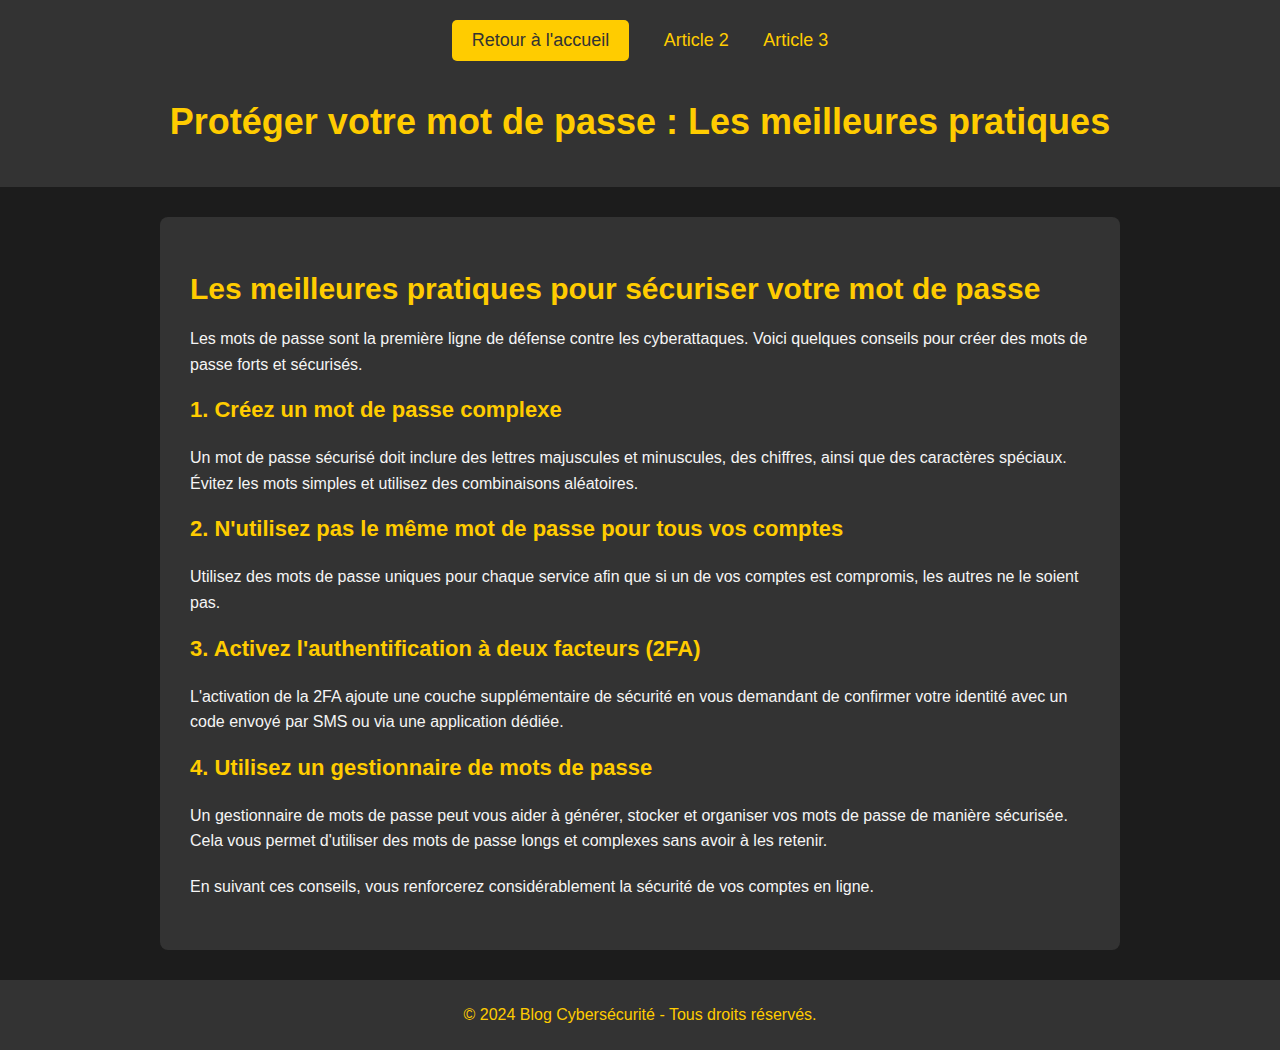
==== article1.html @ 2c90ef31 "ajour article1/2/3.html article1/2/3.css sur la branche main" ====
<!DOCTYPE html>
<html lang="fr">
<head>
    <meta charset="UTF-8">
    <meta name="viewport" content="width=device-width, initial-scale=1.0">
    <title>Protéger votre mot de passe : Les meilleures pratiques</title>
    <link rel="stylesheet" href="article1.css">
</head>
<body>
    <header>
        <nav>
            <ul>
                <li><a href="index.html" class="back-home-btn">Retour à l'accueil</a></li>
                <li><a href="article2.html">Article 2</a></li>
                <li><a href="article3.html">Article 3</a></li>
            </ul>
        </nav>
        <h1>Protéger votre mot de passe : Les meilleures pratiques</h1>
    </header>

    <section id="article1-content">
        <h2>Les meilleures pratiques pour sécuriser votre mot de passe</h2>
        <p>Les mots de passe sont la première ligne de défense contre les cyberattaques. Voici quelques conseils pour créer des mots de passe forts et sécurisés.</p>

        <h3>1. Créez un mot de passe complexe</h3>
        <p>Un mot de passe sécurisé doit inclure des lettres majuscules et minuscules, des chiffres, ainsi que des caractères spéciaux. Évitez les mots simples et utilisez des combinaisons aléatoires.</p>

        <h3>2. N'utilisez pas le même mot de passe pour tous vos comptes</h3>
        <p>Utilisez des mots de passe uniques pour chaque service afin que si un de vos comptes est compromis, les autres ne le soient pas.</p>

        <h3>3. Activez l'authentification à deux facteurs (2FA)</h3>
        <p>L'activation de la 2FA ajoute une couche supplémentaire de sécurité en vous demandant de confirmer votre identité avec un code envoyé par SMS ou via une application dédiée.</p>

        <h3>4. Utilisez un gestionnaire de mots de passe</h3>
        <p>Un gestionnaire de mots de passe peut vous aider à générer, stocker et organiser vos mots de passe de manière sécurisée. Cela vous permet d'utiliser des mots de passe longs et complexes sans avoir à les retenir.</p>

        <p>En suivant ces conseils, vous renforcerez considérablement la sécurité de vos comptes en ligne.</p>
    </section>

    <footer>
        <p>&copy; 2024 Blog Cybersécurité - Tous droits réservés.</p>
    </footer>
</body>
</html>
---- article1.css ----
/* Global Styles for Article Pages */
body {
    font-family: Arial, sans-serif;
    background-color: #1c1c1c;
    color: #f5f5f5;
    margin: 0;
    padding: 0;
}

/* Header Styles */
header {
    background-color: #333;
    padding: 20px;
    text-align: center;
}

header nav ul {
    list-style-type: none;
    padding: 0;
    margin: 0;
}

header nav ul li {
    display: inline;
    margin: 0 15px;
}

header nav ul li a {
    color: #ffcc00;
    font-size: 18px;
    text-decoration: none;
}

header nav ul li a:hover {
    color: #f5f5f5;
}

header h1 {
    font-size: 36px;
    margin-top: 20px;
}

header h1, header p {
    color: #ffcc00; /* Jaune */
}

/* Article Content Styles */
#article1-content {
    padding: 30px;
    margin: 30px auto;
    max-width: 900px;
    background-color: #333;
    border-radius: 8px;
}

#article1-content h2 {
    font-size: 30px;
    color: #ffcc00;
    margin-bottom: 20px;
}

#article1-content h3 {
    font-size: 22px;
    color: #ffcc00;
    margin-top: 20px;
}

#article1-content p {
    font-size: 16px;
    line-height: 1.6;
    color: #f5f5f5;
    margin-bottom: 20px;
}

/* Footer Styles */
footer {
    background-color: #333;
    padding: 10px;
    text-align: center;
}

footer p {
    color: #ffcc00;
}

/* Back to Home Button Styles */
.back-home-btn {
    display: inline-block;
    background-color: #ffcc00;
    color: #333;
    padding: 10px 20px;
    font-size: 18px;
    text-decoration: none;
    border-radius: 5px;
    margin-bottom: 20px;
}

.back-home-btn:hover {
    background-color: #f5f5f5;
    color: #333;
}
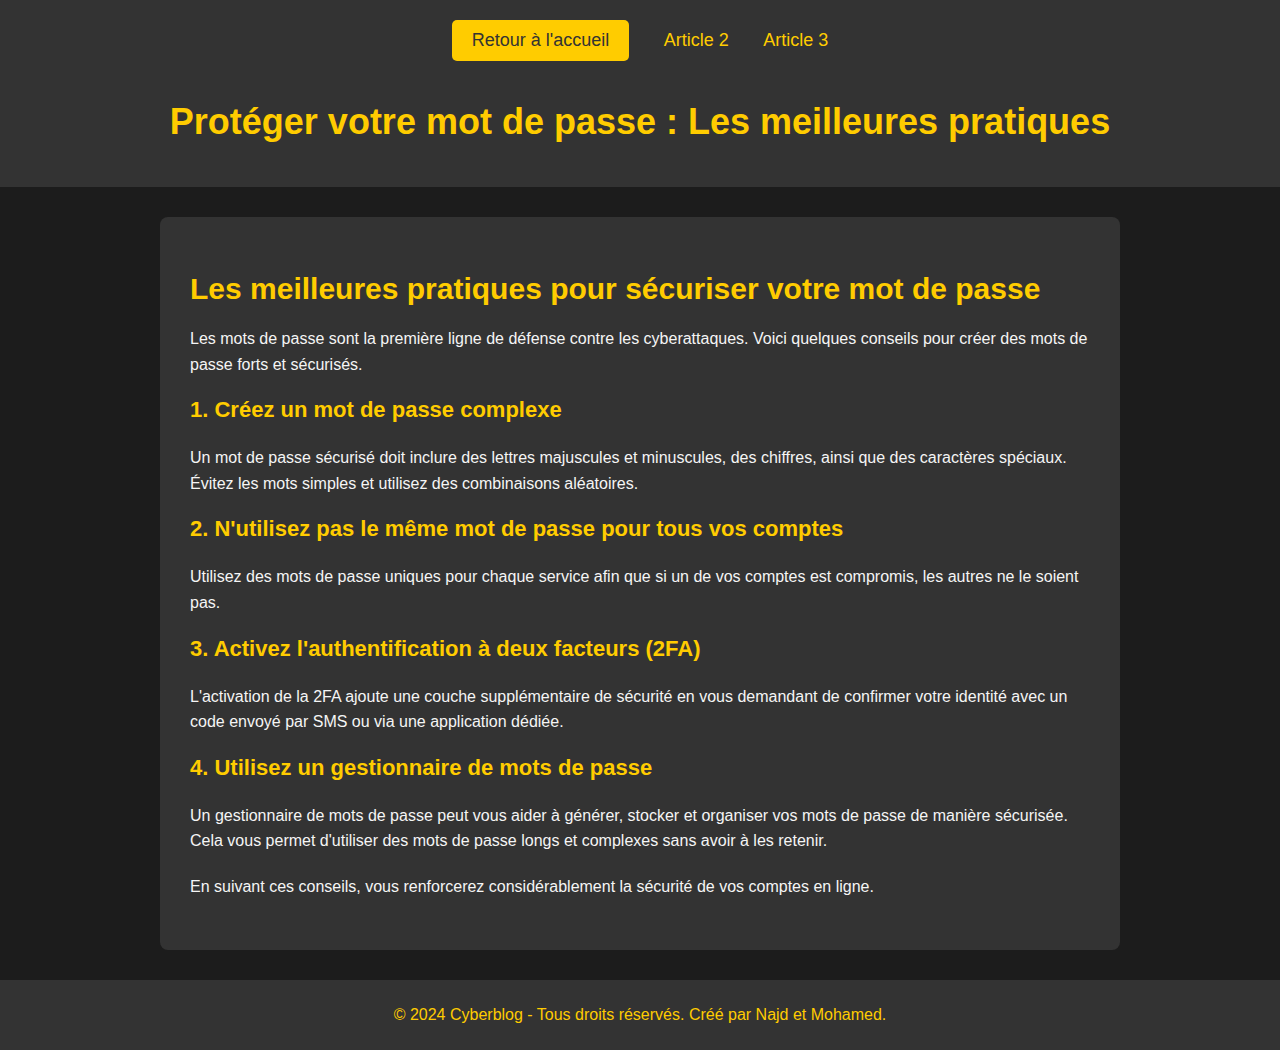
==== commit 192c233a: "Ajout des articles" ====
--- a/article1.html
+++ b/article1.html
@@ -3,8 +3,9 @@
 <head>
     <meta charset="UTF-8">
     <meta name="viewport" content="width=device-width, initial-scale=1.0">
-    <title>Protéger votre mot de passe : Les meilleures pratiques</title>
+    <title>Cyberblog / article 1</title>
     <link rel="stylesheet" href="article1.css">
+    <link rel="icon" href="https://github.com/cscpoo/me/blob/main/logo.png?raw=true" type="image/png">
 </head>
 <body>
     <header>
@@ -38,7 +39,7 @@
     </section>
 
     <footer>
-        <p>&copy; 2024 Blog Cybersécurité - Tous droits réservés.</p>
+        <p>&copy; 2024 Cyberblog - Tous droits réservés. Créé par Najd et Mohamed.</p>
     </footer>
 </body>
 </html>
